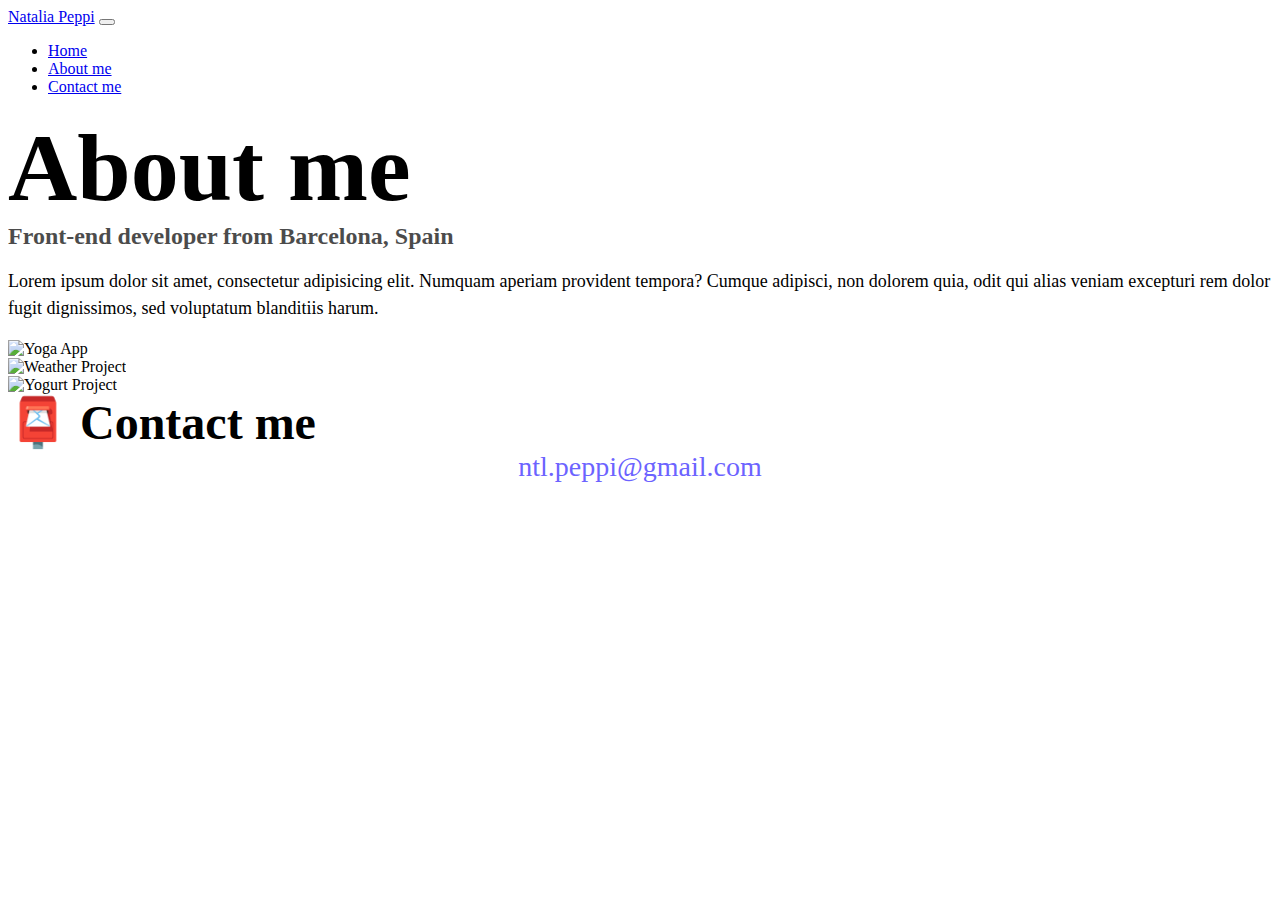
==== about.html @ 1f052819 "adding files" ====
<!DOCTYPE html>
<html lang="en">
  <head>
    <meta charset="UTF-8" />
    <meta http-equiv="X-UA-Compatible" content="IE=edge" />
    <meta name="viewport" content="width=device-width, initial-scale=1.0" />
    <link rel="stylesheet" href="style.css" />
    <title>About Front-End Developer - Natalia Peppi</title>
    <link
      href="https://cdn.jsdelivr.net/npm/bootstrap@5.2.2/dist/css/bootstrap.min.css"
      rel="stylesheet"
      integrity="sha384-Zenh87qX5JnK2Jl0vWa8Ck2rdkQ2Bzep5IDxbcnCeuOxjzrPF/et3URy9Bv1WTRi"
      crossorigin="anonymous"
    />
    <script
      src="https://cdn.jsdelivr.net/npm/bootstrap@5.2.2/dist/js/bootstrap.bundle.min.js"
      integrity="sha384-OERcA2EqjJCMA+/3y+gxIOqMEjwtxJY7qPCqsdltbNJuaOe923+mo//f6V8Qbsw3"
      crossorigin="anonymous"
    ></script>
    <meta name="description" content="About Natalia's Peppi Projects and App" />
  </head>
  <body>
    <nav class="navbar navbar-expand-lg bg-light fixed-top">
      <div class="container">
        <a class="navbar-brand" href="index.html">Natalia Peppi</a>
        <button
          class="navbar-toggler"
          type="button"
          data-bs-toggle="collapse"
          data-bs-target="#navbarNav"
          aria-controls="navbarNav"
          aria-expanded="false"
          aria-label="Toggle navigation"
        >
          <span class="navbar-toggler-icon"></span>
        </button>
        <div class="collapse navbar-collapse" id="navbarNav">
          <ul class="navbar-nav">
            <li class="nav-item">
              <a
                class="nav-link"
                aria-current="page"
                href="https://n84bx1.csb.app/index.html"
              >
                Home
              </a>
            </li>
            <li class="nav-item">
              <a
                class="nav-link active"
                href="https://n84bx1.csb.app/about.html"
              >
                About me
              </a>
            </li>
            <li class="nav-item">
              <a
                class="nav-link"
                href="https://n84bx1.csb.app/about.html#contact"
              >
                Contact me
              </a>
            </li>
          </ul>
        </div>
      </div>
    </nav>
    <h1 class="text-center mt-5 pt-5">About me</h1>
    <h3 class="text-center">Front-end developer from Barcelona, Spain</h3>
    <div class="text-center">
      <p>
        Lorem ipsum dolor sit amet, consectetur adipisicing elit. Numquam
        aperiam provident tempora? Cumque adipisci, non dolorem quia, odit qui
        alias veniam excepturi rem dolor fugit dignissimos, sed voluptatum
        blanditiis harum.
      </p>
    </div>

    <div class="container">
      <div class="row">
        <div class="col-sm-4">
          <img
            src="images/yoga.png"
            alt="Yoga App"
            class="img-fluid p-2 shadow rounded"
          />
        </div>
        <div class="col-sm-4">
          <img
            src="images/weather.png"
            alt="Weather Project"
            class="img-fluid p-2 shadow rounded"
          />
        </div>
        <div class="col-sm-4">
          <img
            src="images/yogurt.png"
            alt="Yogurt Project"
            class="img-fluid p-2 shadow rounded"
          />
        </div>
      </div>
    </div>

    <div id="contact" class="mt-5">
      <h2 class="text-center">📮 Contact me</h2>
      <a href="mailto:ntl.peppi@gmail.com" class="email-link">
        ntl.peppi@gmail.com
      </a>
    </div>
  </body>
</html>
---- style.css ----
:root {
  --primary-color: #6c63ff;
  --secondary-color: #f5f2fe;
  --box-shadow: 0 5px 10px rgba(0, 0, 0, 0.3);
}

h1,
h2,
h3 {
  margin: 0;
}

h1 {
  font-size: 96px;
}

h2 {
  font-size: 48px;
}

h3 {
  font-size: 24px;
  opacity: 0.7;
}

p {
  font-size: 18px;
  line-height: 1.5;
}

.navigation-links {
  display: flex;
  margin-top: 40px;
  justify-content: center;
}

.navigation-links a {
  margin: 20px;
}

.primary-link {
  background: var(--primary-color);
  box-shadow: var(--box-shadow);
  color: white;
  border-radius: 4px;
  padding: 20px 15px;
  text-decoration: none;
  text-transform: capitalize;
}

.secondary-link {
  color: var(--primary-color);
  border: 1px solid var(--primary-color);
  border-radius: 4px;
  padding: 20px 15px;
  text-decoration: none;
  text-transform: capitalize;
}

.homepage-link {
  color: var(--primary-color);
  text-align: center;
  display: block;
}

.about-paragraphs {
  margin: 30px 0;
}

.about-paragraphs p {
  margin: 10px;
}

.email-link {
  display: flex;
  justify-content: center;
  color: var(--primary-color);
  font-size: 28px;
  text-decoration: none;
}

.email-link:hover {
  text-decoration: underline;
}
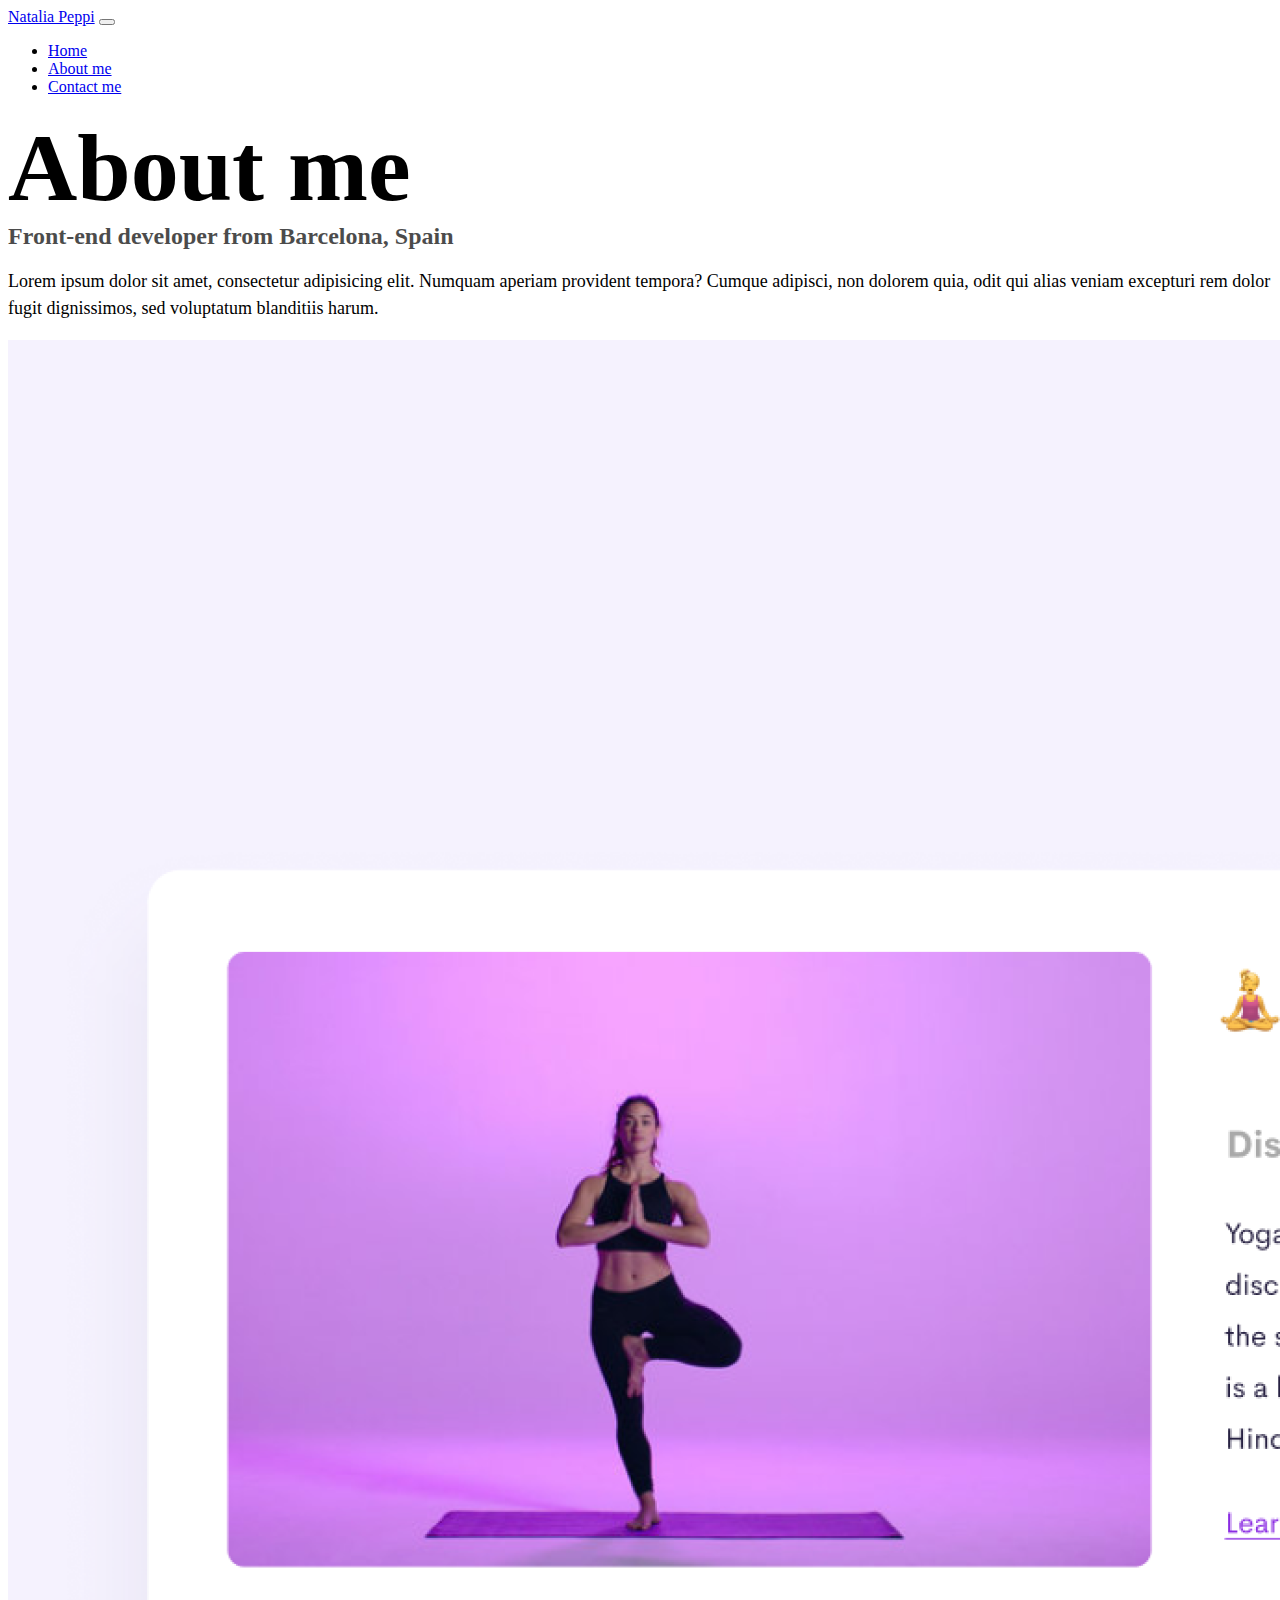
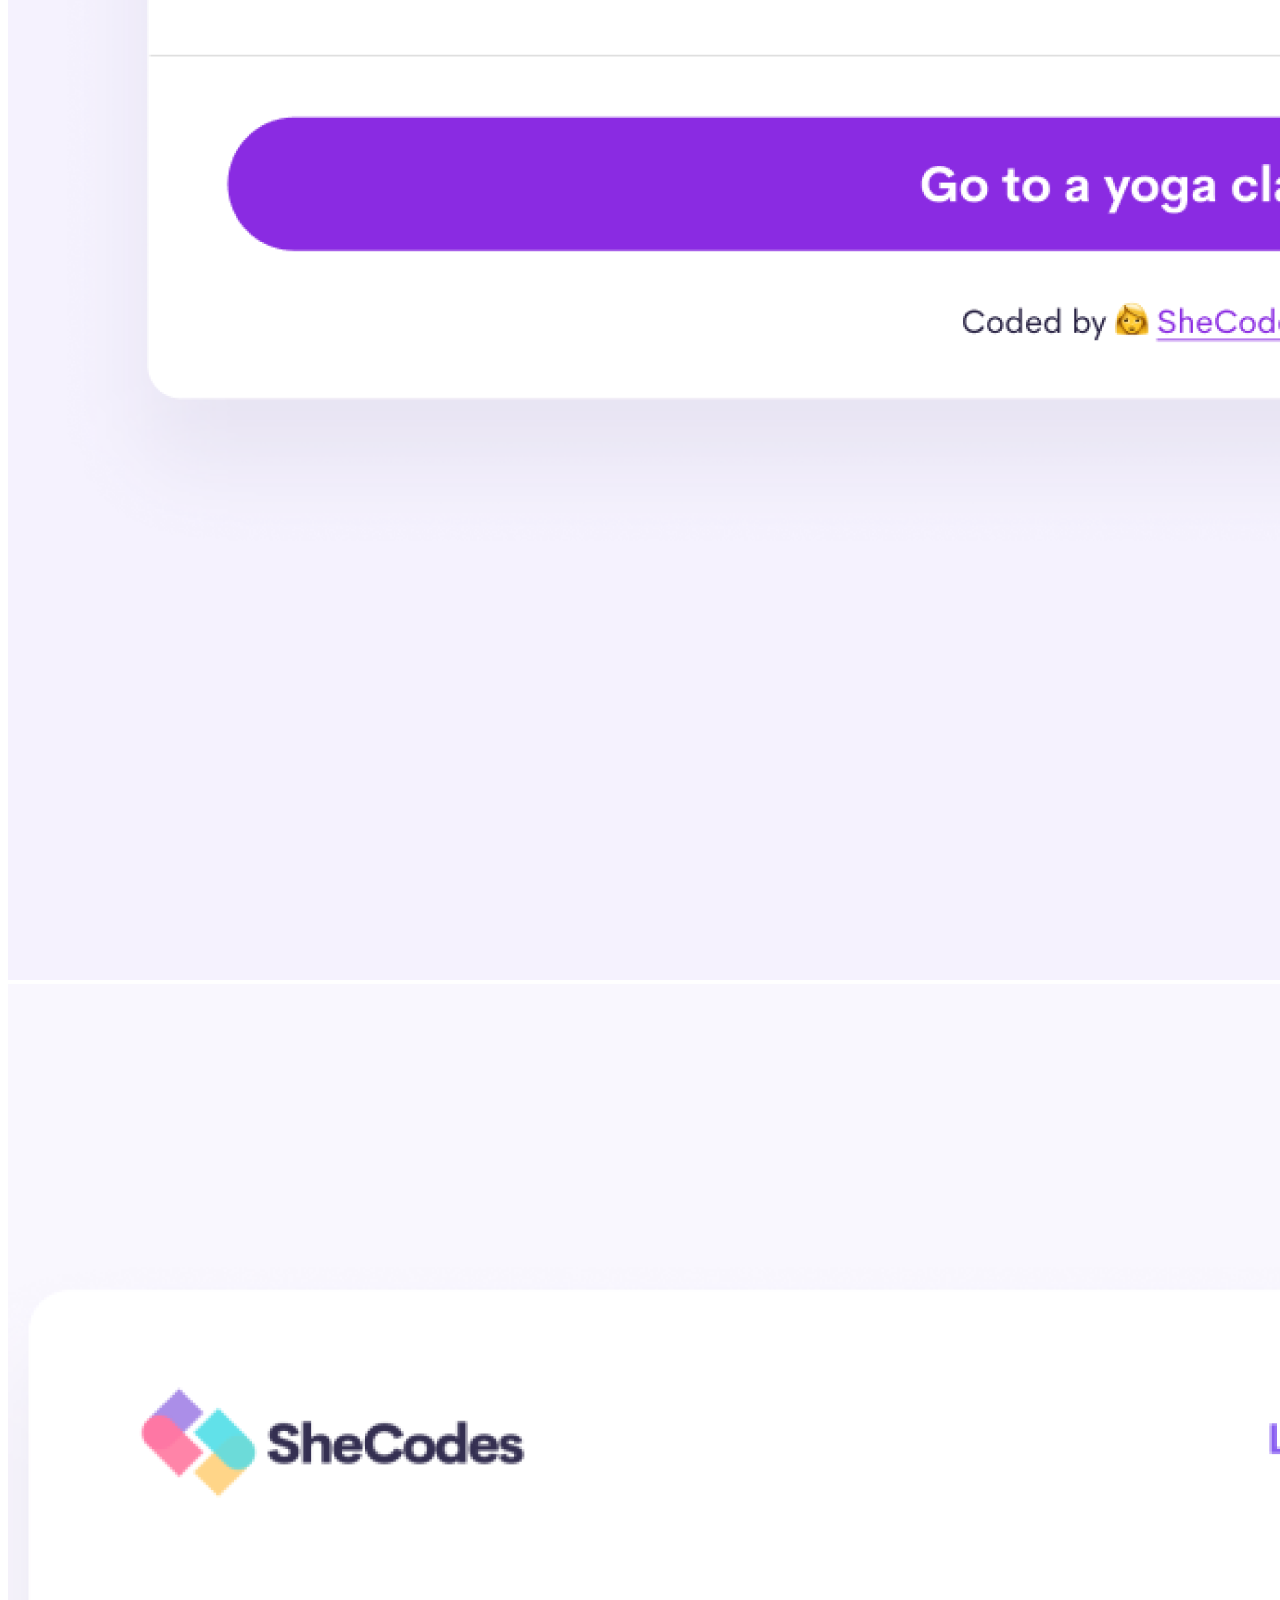
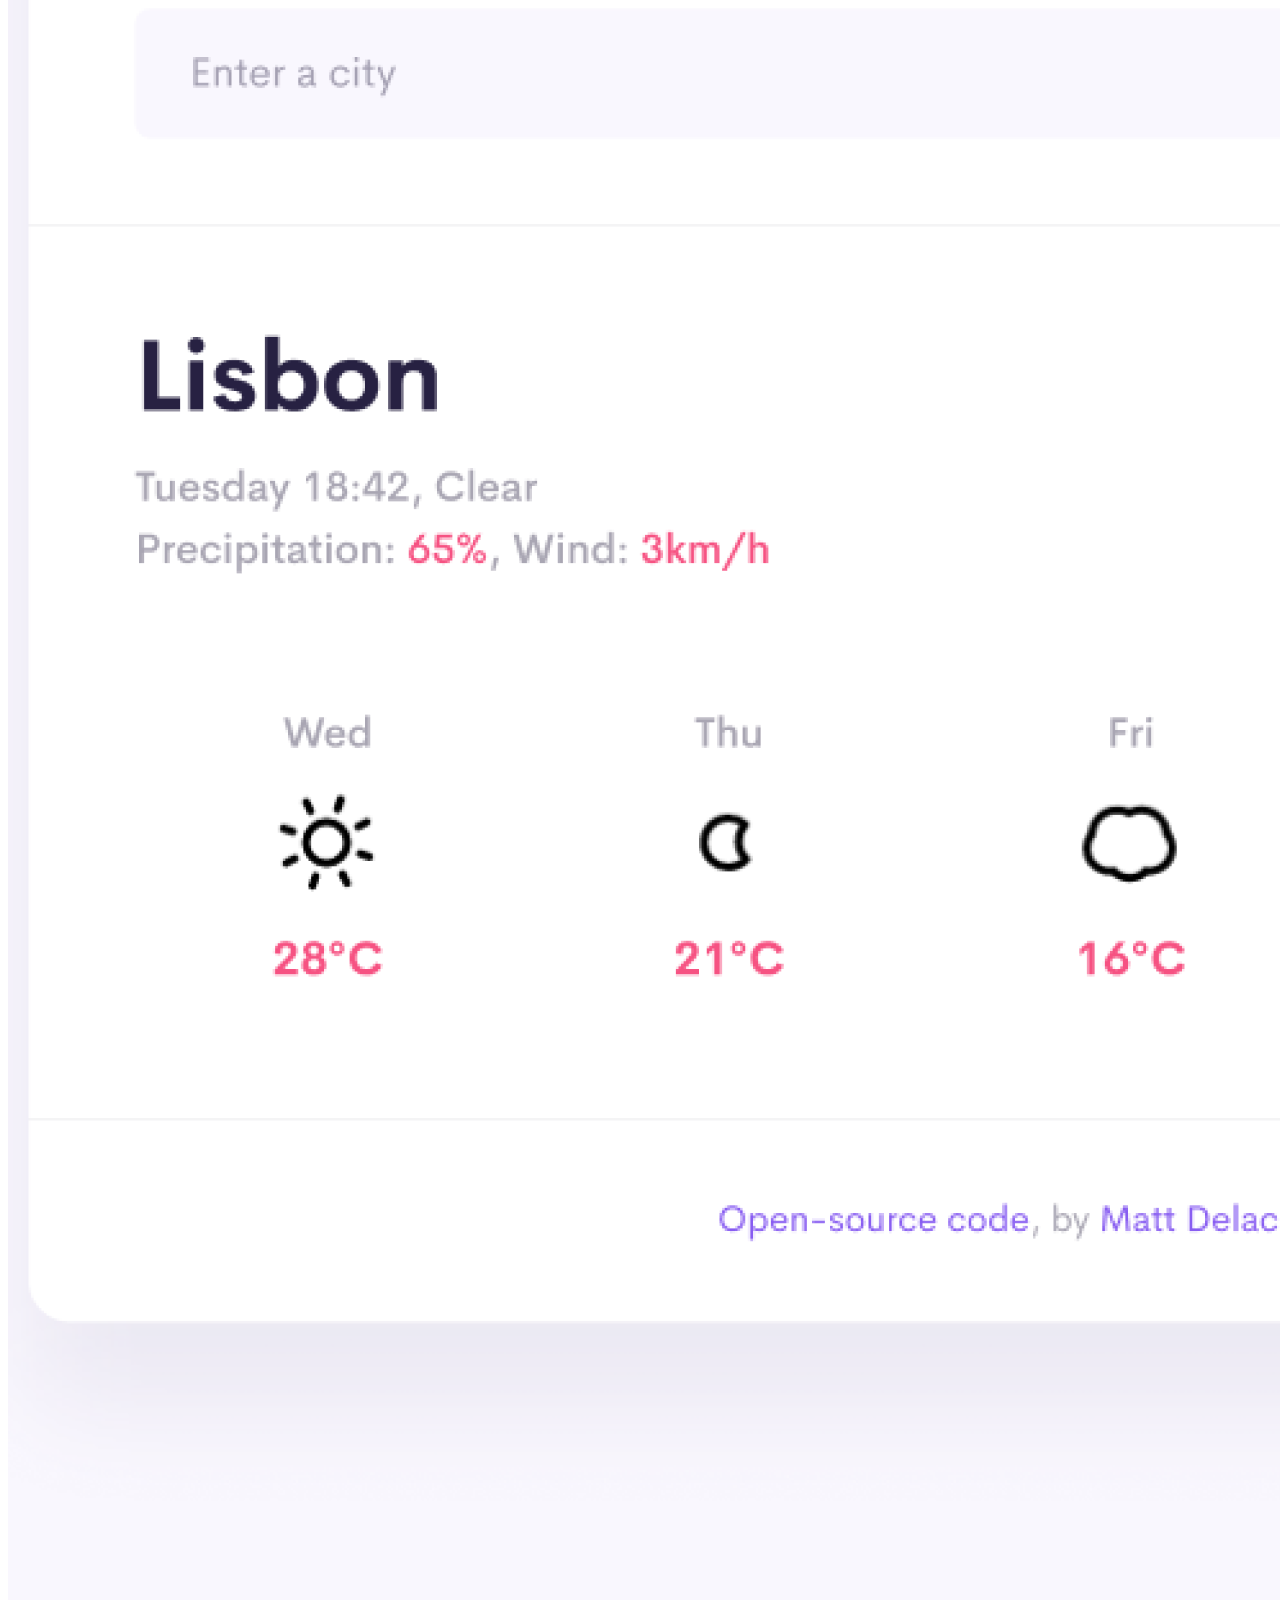
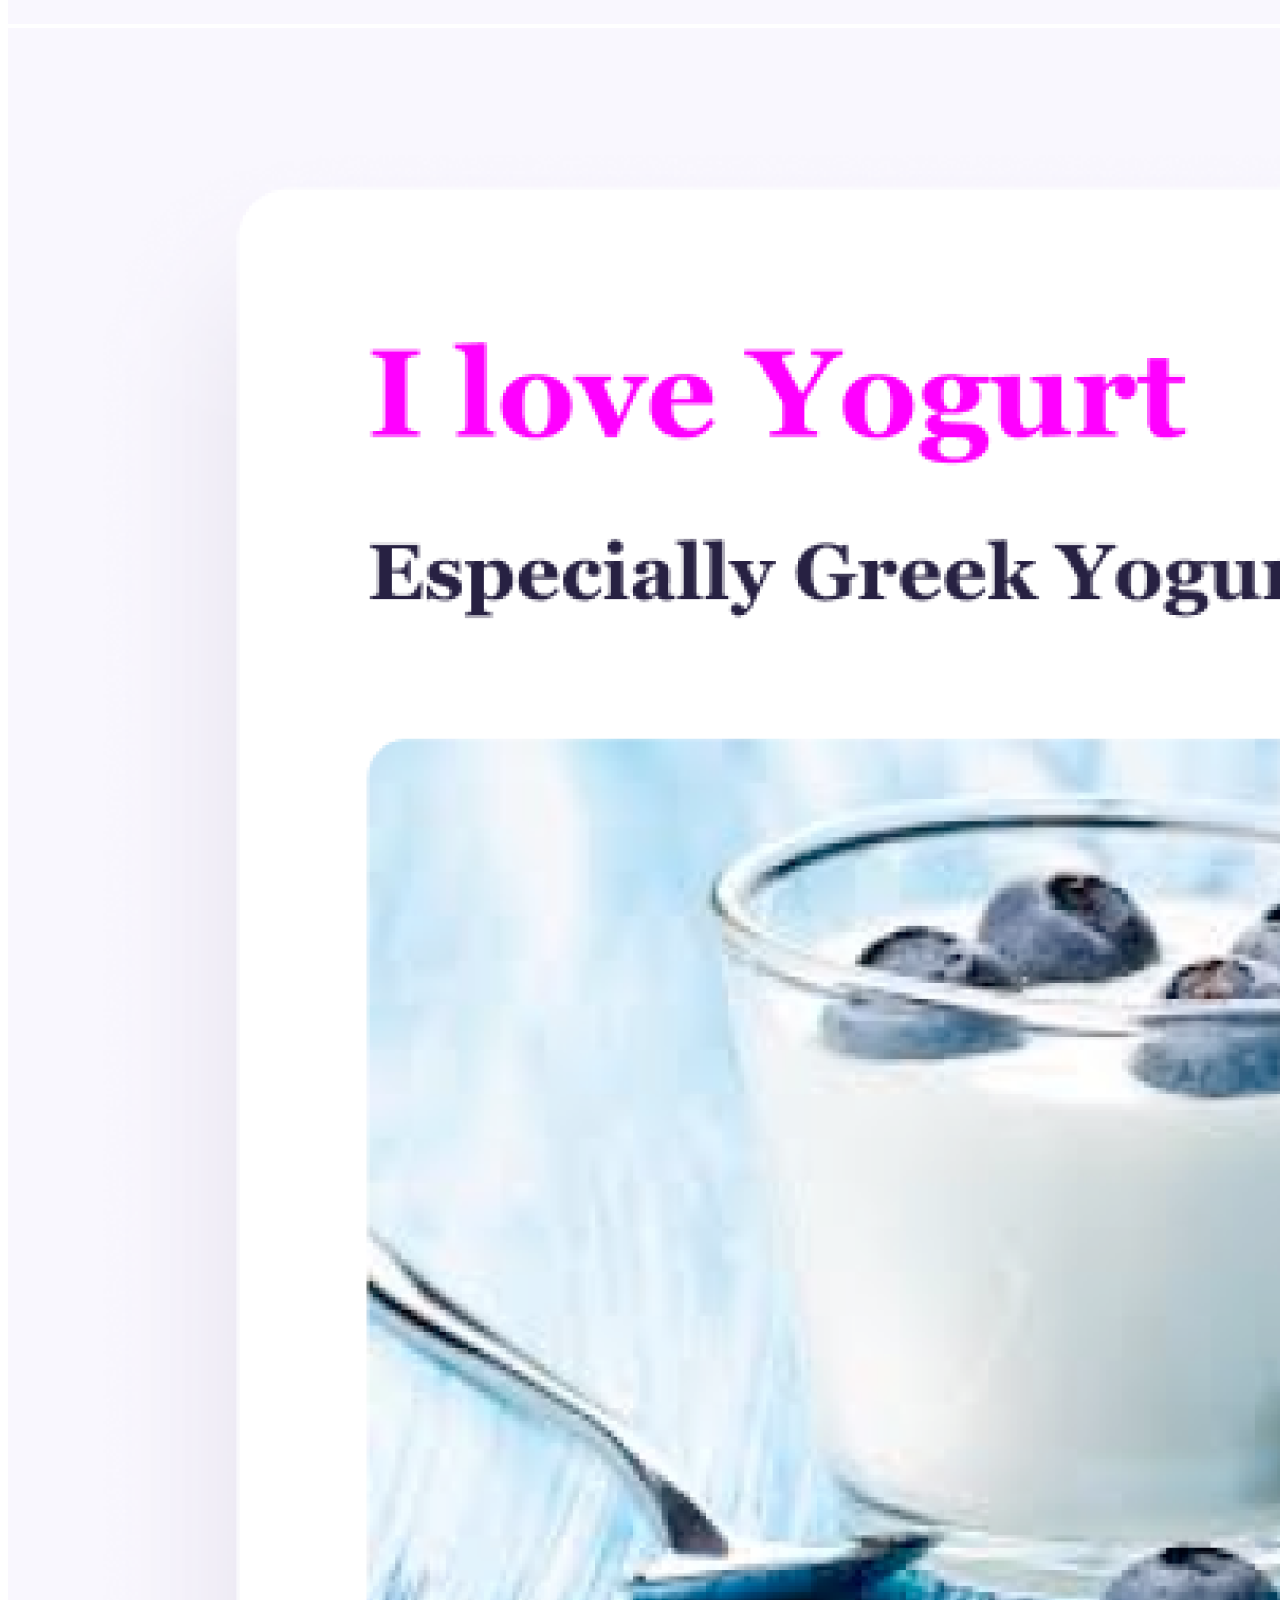
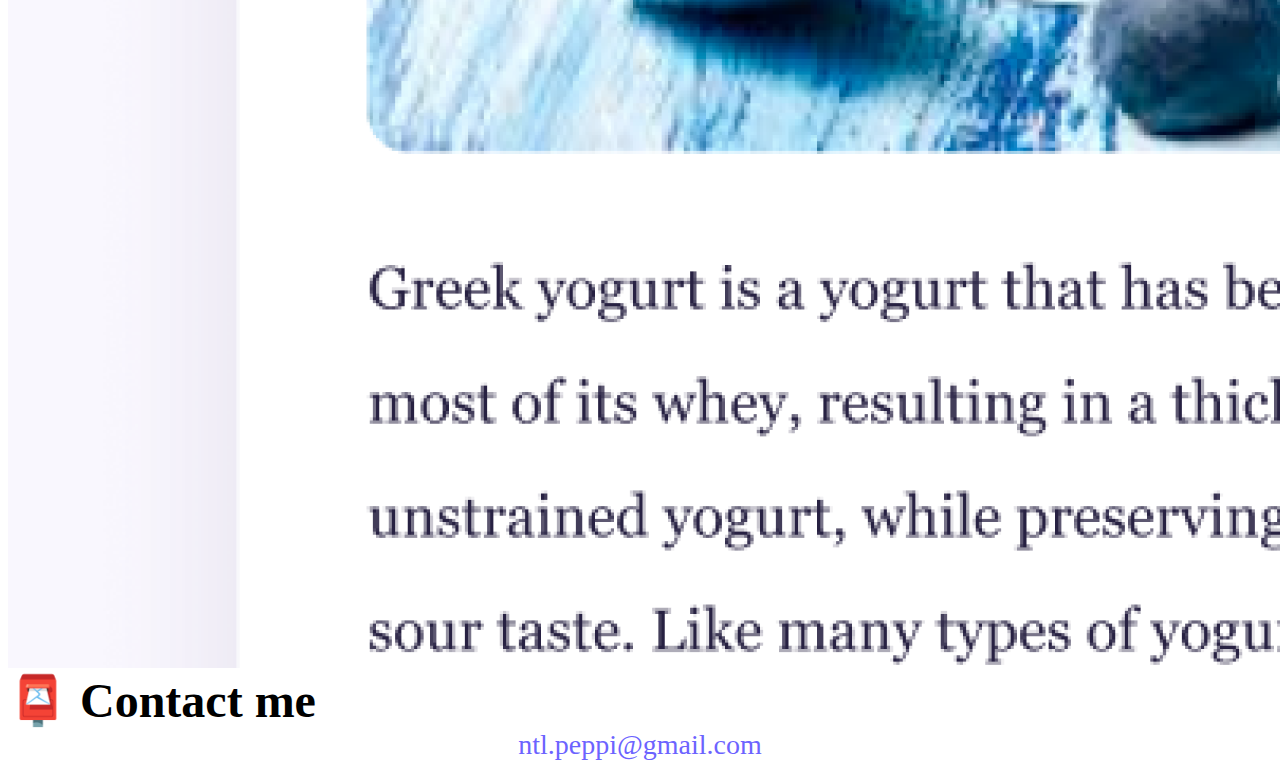
==== commit ec3afb04: "title added to some links" ====
--- a/about.html
+++ b/about.html
@@ -54,10 +54,7 @@
               </a>
             </li>
             <li class="nav-item">
-              <a
-                class="nav-link"
-                href="https://n84bx1.csb.app/about.html#contact"
-              >
+              <a class="nav-link" href="https://n84bx1.csb.app/about.html">
                 Contact me
               </a>
             </li>
@@ -104,7 +101,7 @@
 
     <div id="contact" class="mt-5">
       <h2 class="text-center">📮 Contact me</h2>
-      <a href="mailto:ntl.peppi@gmail.com" class="email-link">
+      <a href="mailto:ntl.peppi@gmail.com" class="email-link" title="Email me">
         ntl.peppi@gmail.com
       </a>
     </div>
